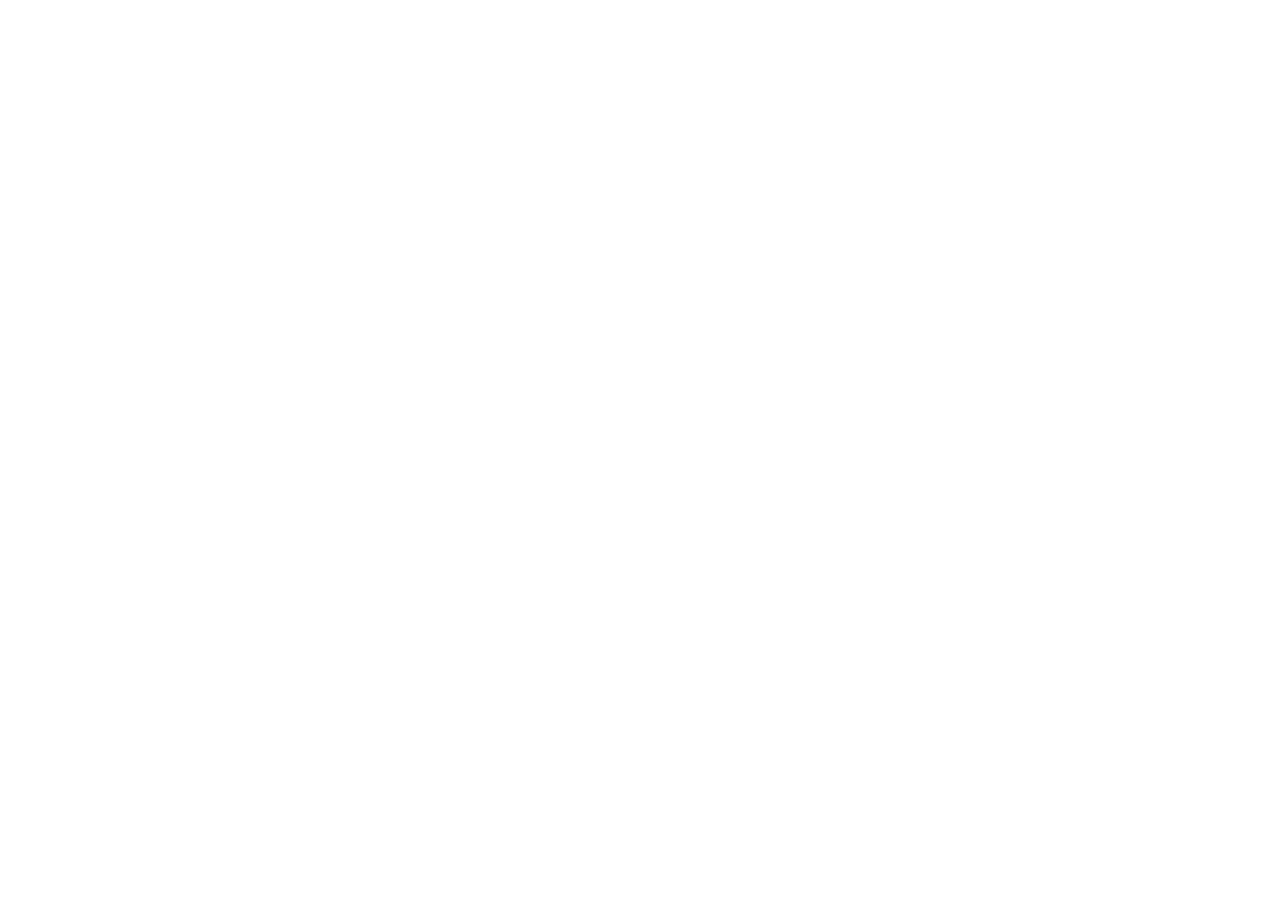
==== cloudiness.html @ 6967ab6e "Adding code" ====
<!DOCTYPE html>
<html lang="en">
<head>
    <meta charset="UTF-8">
    <meta name="viewport" content="width=device-width, initial-scale=1.0">
    <title>Document</title>
</head>
<body>
    
</body>
</html>
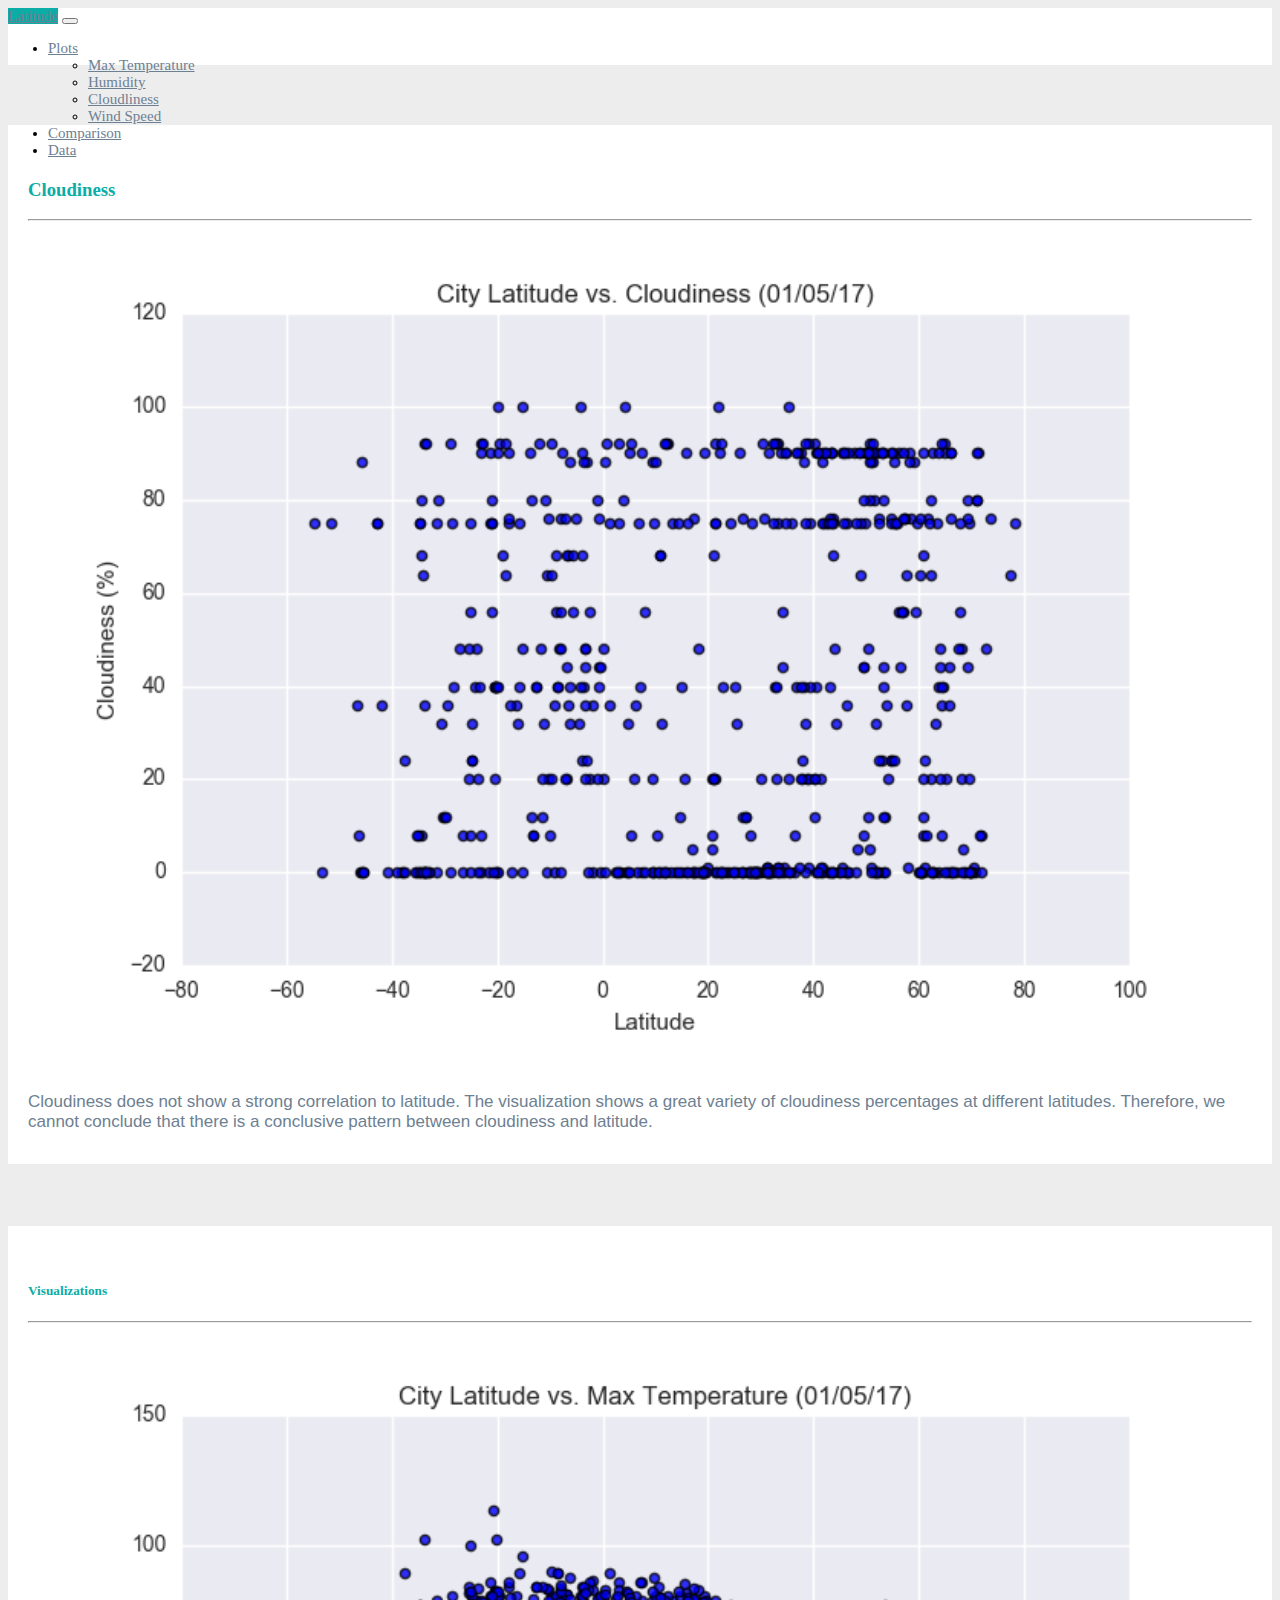
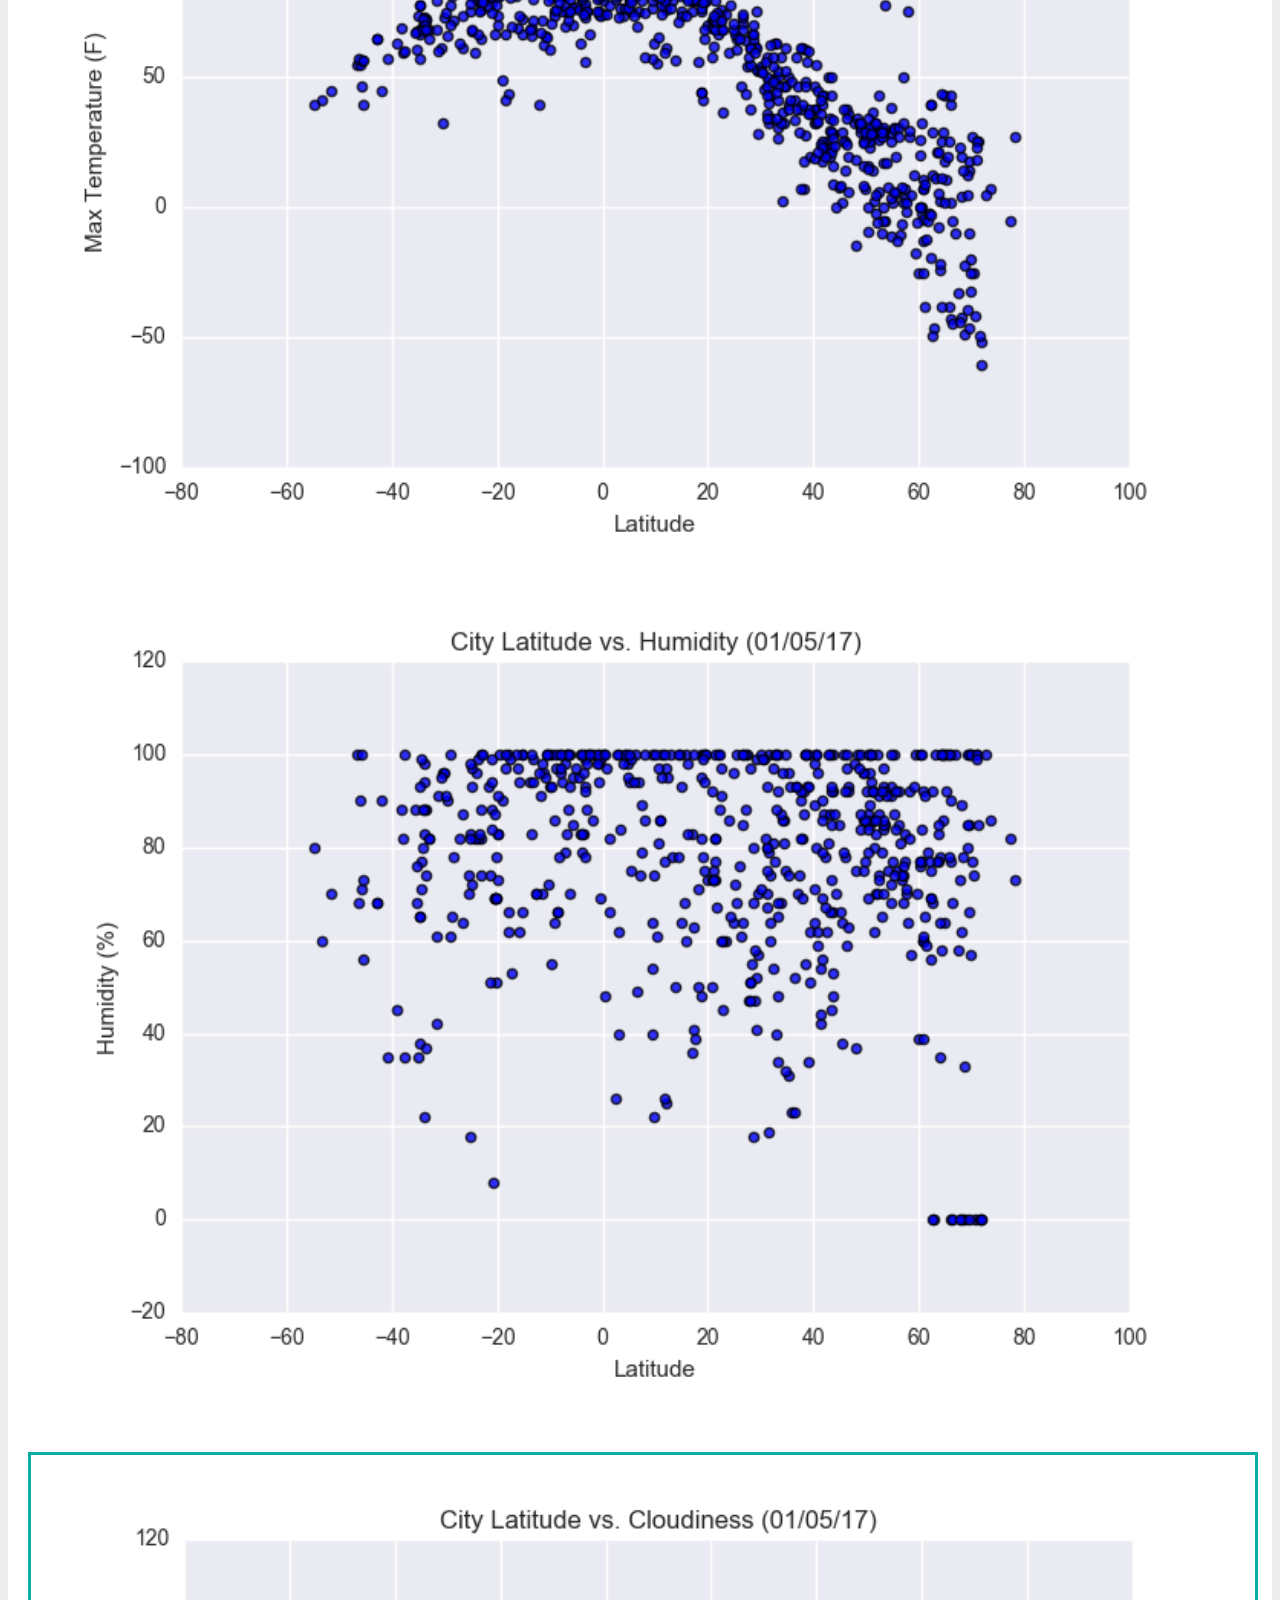
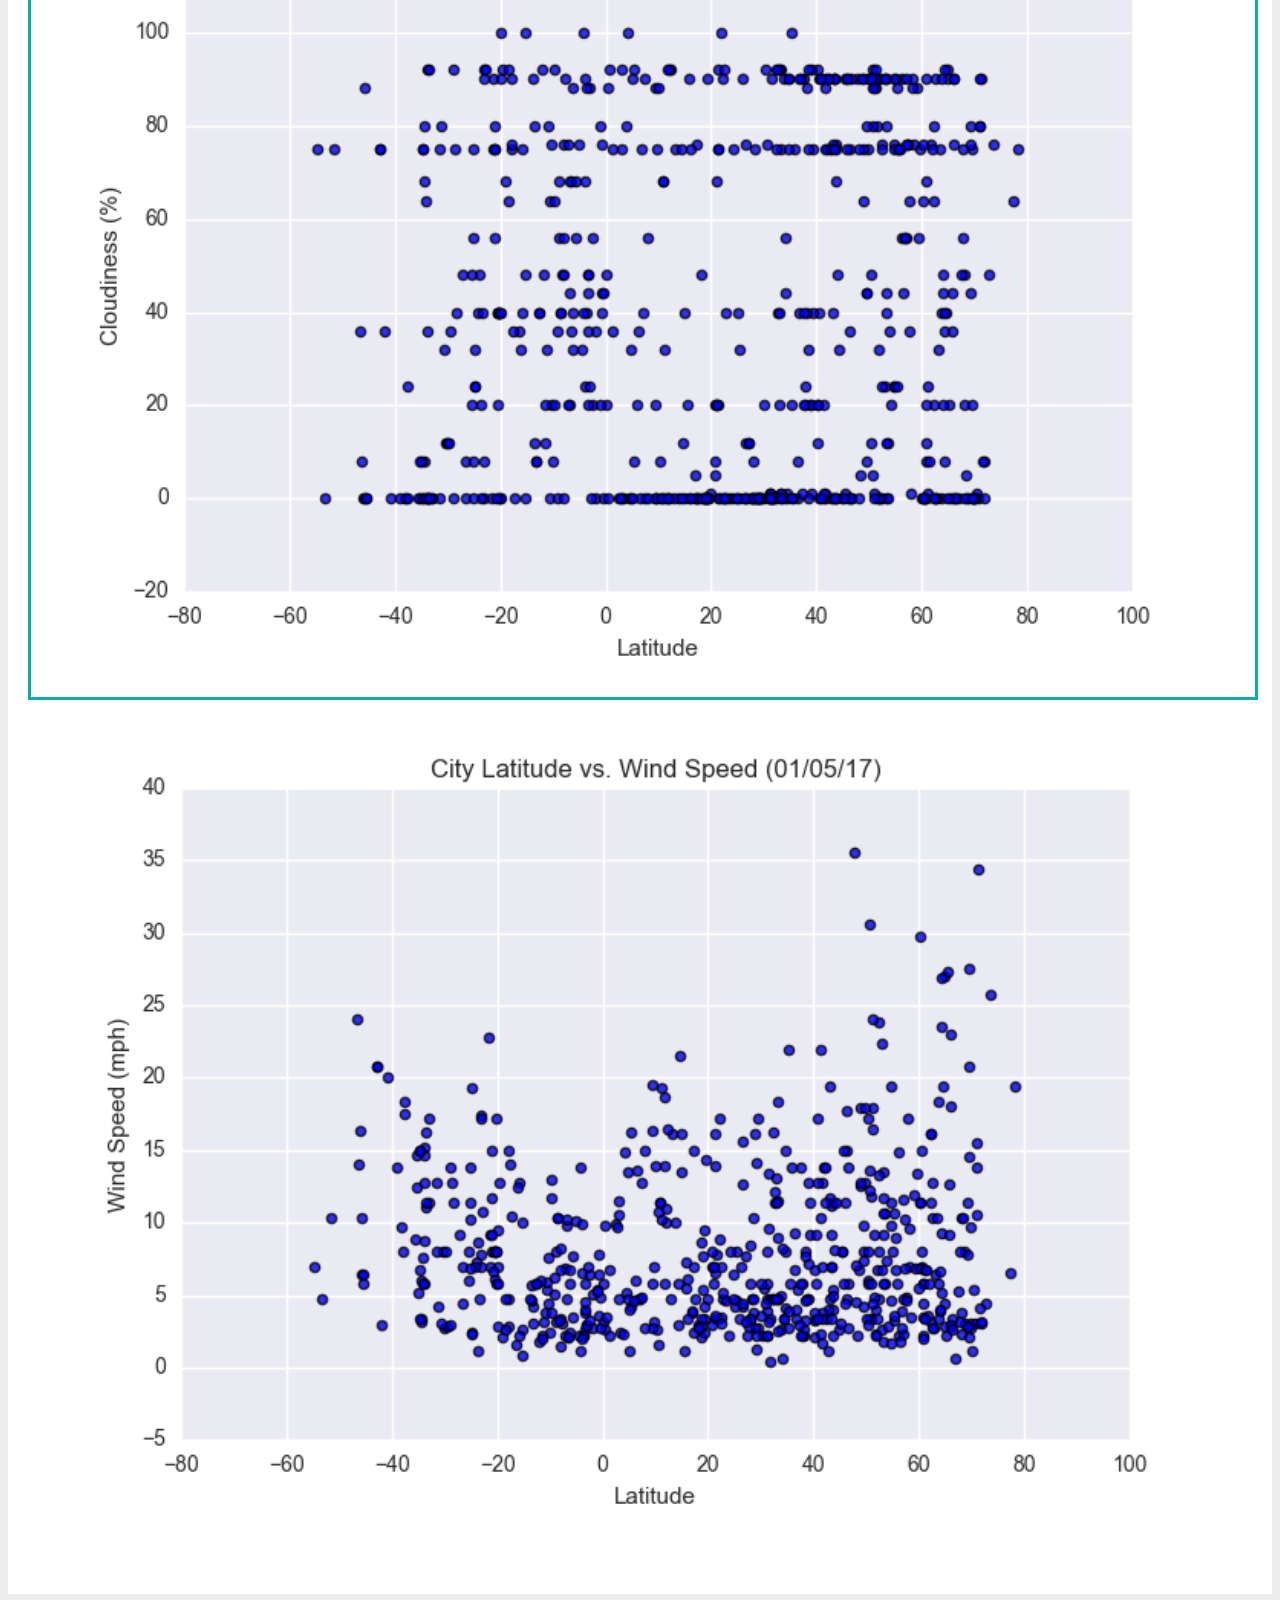
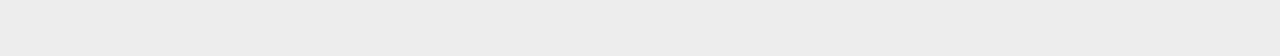
==== commit 9b77099a: "Adding code" ====
--- a/cloudiness.html
+++ b/cloudiness.html
@@ -3,9 +3,116 @@
 <head>
     <meta charset="UTF-8">
     <meta name="viewport" content="width=device-width, initial-scale=1.0">
-    <title>Document</title>
+    <title>Bootstrap Visualization Dashboard</title>
+    <!-- Bootstrap CSS -->
+    <link href="https://cdn.jsdelivr.net/npm/bootstrap@5.0.0-beta2/dist/css/bootstrap.min.css" rel="stylesheet" integrity="sha384-BmbxuPwQa2lc/FVzBcNJ7UAyJxM6wuqIj61tLrc4wSX0szH/Ev+nYRRuWlolflfl" crossorigin="anonymous">
+    
+     <!--CSS Link-->
+    <link rel="stylesheet" href="style.css">
+
 </head>
 <body>
+   <!-- Navigation Section -->
+   <nav class="navbar navbar-expand-lg navbar-light bg-light">
+    <div class="container-fluid">
+      <a class="navbar-brand" style="background-color: #0BADA6;" href="index.html">Latitude</a>
+      <button class="navbar-toggler border border-white" type="button" data-bs-toggle="collapse" data-bs-target="#navbarSupportedContent" aria-controls="navbarSupportedContent" aria-expanded="false" aria-label="Toggle navigation">
+        <span class="navbar-toggler-icon"></span>
+        <div class="container">
+     </div>
+      </button>
+      <div class="collapse navbar-collapse" id="navbarSupportedContent">
+       <!--- <ul class="navbar-nav me-auto mb-2 mb-lg-0 justify-content-end "> -->
+        <ul class="navbar-nav me-auto">
+          <li class="nav-item dropdown">
+            <a class="nav-link dropdown-toggle" href="#" id="navbarDropdown" role="button" data-bs-toggle="dropdown" aria-haspopup="true" aria-expanded="false">
+              Plots
+            </a>
+            <ul class="dropdown-menu" aria-labelledby="navbarDropdown">
+              <li><a class="dropdown-item" href="max_temperature.html">Max Temperature</a></li>
+              <li><a class="dropdown-item" href="humidity.html">Humidity</a></li>
+             <li><a class="dropdown-item" href="cloudiness.html">Cloudliness</a></li>
+             <li><a class="dropdown-item" href="wind_speed.html">Wind Speed</a></li>
+            </ul>
+          </li>
+          <li class="nav-item">
+            <a class="nav-link" href="comparison.html">Comparison</a>
+          </li>
+          <li class="nav-item">
+            <a class="nav-link" href="data.html">Data</a>
+          </li>
+          
+        </ul>
+     
+      </div>
     
+    </div>
+ </nav> 
+  <!-- Content Section -->
+  <div class="container">
+    <div class="row">
+      <div class="col-lg-7 col-md-12">
+        <!-- Left box  -->
+        <div class="box">
+          <h3 class="title">Cloudiness</h3>
+          <hr>
+          <img src="Resources/assets/images/Fig3.png" alt="Cloudines Graph">
+          <p>Cloudiness does not show a strong correlation to latitude. The visualization shows a great variety of
+            cloudiness percentages at different latitudes. Therefore, we cannot conclude that there is a conclusive
+            pattern between cloudiness and latitude.</p>
+        </div>
+      </div>
+      <div class="col-lg-5 col-md-12">
+        <!-- Right Box -->
+        <div class="box">
+          <h5 class="title">Visualizations</h5>
+          <hr>
+
+
+          <div class="container">
+            <div class="row" style="padding-bottom: 30px;">
+              <div class="col-6">
+                <a href="max_temperature.html">
+                  <img class="panel" src="Resources/assets/images/Fig1.png" alt="Max Temperature Image">
+                </a>
+              </div>
+              <div class="col-6">
+                <a href="humidity.html">
+                  <img class="panel" src="Resources/assets/images/Fig2.png" alt="Humidity Graph">
+                </a>
+              </div>
+            </div>
+
+            <div class="row" style="padding-bottom: 30px;">
+              <div class="col-6">
+                <a href="cloudiness.html">
+                  <img class="panel active" src="Resources/assets/images/Fig3.png" alt="Cloudiness Graph">
+                </a>
+              </div>
+              <div class="col-6">
+                <a href="wind_speed.html">
+                  <img class="panel" src="Resources/assets/images/Fig4.png" alt="Wind Speed Graph">
+                </a>
+              </div>
+
+
+            </div>
+          </div>
+
+
+        </div>
+      </div>
+    </div>
+  </div>
+  <!-- Optional JavaScript; choose one of the two! -->
+
+    <!-- Option 1: Bootstrap Bundle with Popper -->
+    <script src="https://cdn.jsdelivr.net/npm/bootstrap@5.0.0-beta2/dist/js/bootstrap.bundle.min.js" integrity="sha384-b5kHyXgcpbZJO/tY9Ul7kGkf1S0CWuKcCD38l8YkeH8z8QjE0GmW1gYU5S9FOnJ0" crossorigin="anonymous"></script>
+
+    <!-- Option 2: Separate Popper and Bootstrap JS -->
+    <!--
+    <script src="https://cdn.jsdelivr.net/npm/@popperjs/core@2.6.0/dist/umd/popper.min.js" integrity="sha384-KsvD1yqQ1/1+IA7gi3P0tyJcT3vR+NdBTt13hSJ2lnve8agRGXTTyNaBYmCR/Nwi" crossorigin="anonymous"></script>
+    <script src="https://cdn.jsdelivr.net/npm/bootstrap@5.0.0-beta2/dist/js/bootstrap.min.js" integrity="sha384-nsg8ua9HAw1y0W1btsyWgBklPnCUAFLuTMS2G72MMONqmOymq585AcH49TLBQObG" crossorigin="anonymous"></script>
+    -->
 </body>
 </html>--- a/style.css
+++ b/style.css
@@ -0,0 +1,126 @@
+/* Body */
+body{
+    background-color: #EDEDED; 
+}
+/* Navbar */
+.navbar{
+    max-height: 57px; 
+}
+.navigation .navbar-brand{
+    color: white; 
+    margin-left: 30px; 
+    padding: inherit; 
+    font-weight: bold; 
+    background-color: #0BADA6;
+    font-family: Georgia, 'Times New Roman', Times, serif;
+}
+.navbar{
+    background-color: white; 
+    font-size: 15px; 
+}
+.active, .dropdown-menu .dropdown-item:active a:hover{
+    background-color:#E7E7E7!important; 
+}
+.dropdown-item{
+    color: #6D8092 !important; 
+}
+.dropdown .dropdown-menu .dropdown-item:active, .dropdown .dropdown-menu .dropdown-item:hover{
+    background-color:#E7E7E7 !important; 
+}
+a{
+    color: #6D8092;
+    font-size: 15px; 
+}
+.nav-link:hover{
+    background-color:#E7E7E7 !important;
+   }
+
+.navbar-brand:hover{
+color: rgb(175, 175, 175) !important;
+}
+/* Images */
+img{
+    width:100% !important;
+    height:100% !important;
+}
+.active, .panel:hover{
+    border-color:#0BADA6;
+    border-style: solid; 
+    
+}
+.vizualization{
+    width:50% !important;
+    height:50% !important;
+}
+
+/* Title Class  */
+.title{
+    color: #0BADA6;  
+    font-family: Georgia, 'Times New Roman', Times, serif;
+    font-weight: bolder; 
+    padding-top: 25px; 
+}
+/* Paragraph Element */
+p{
+ color: #6D8092;
+ font-family: Arial, Helvetica, sans-serif;
+ font-size: 17px; 
+}
+/* Box Class */
+.box {
+    margin-top: 60px; 
+    margin-bottom: 62px; 
+    padding: 10px 20px 15px; 
+    color:black;
+    background-color: white; 
+
+  }
+/* Table */
+  .table{
+    font-size: 15px; 
+    border-top-color: white !important; 
+}
+/* Footer */
+footer{
+background-color: #666666; 
+border-top-style: solid; 
+border-top-width: 5px; 
+border-top-color: #0BADA6;
+color: white; 
+min-height: 55px; 
+font-family: Arial, Helvetica, sans-serif;
+font-size: 15px; 
+text-align: center; 
+position: fixed;
+left: 0;
+bottom: 0;
+width: 100%;
+padding-top: 15px; 
+}
+/* Media Queries */
+@media(max-width: 992px){
+.navbar-expand-lg{
+background-color: #0BADA6 !important;
+}
+.navbar{
+    max-height: none; 
+    padding: inherit;
+}
+.navbar div{
+    margin: inherit; 
+    background-color: white;  
+}
+.navbar-brand{
+    padding: 10px !important; 
+}
+
+button{
+    margin-right: 30px; 
+}
+button:focus {
+
+    outline: 1px dotted;
+    outline: 5px auto -webkit-focusring-color;
+    
+    }
+}